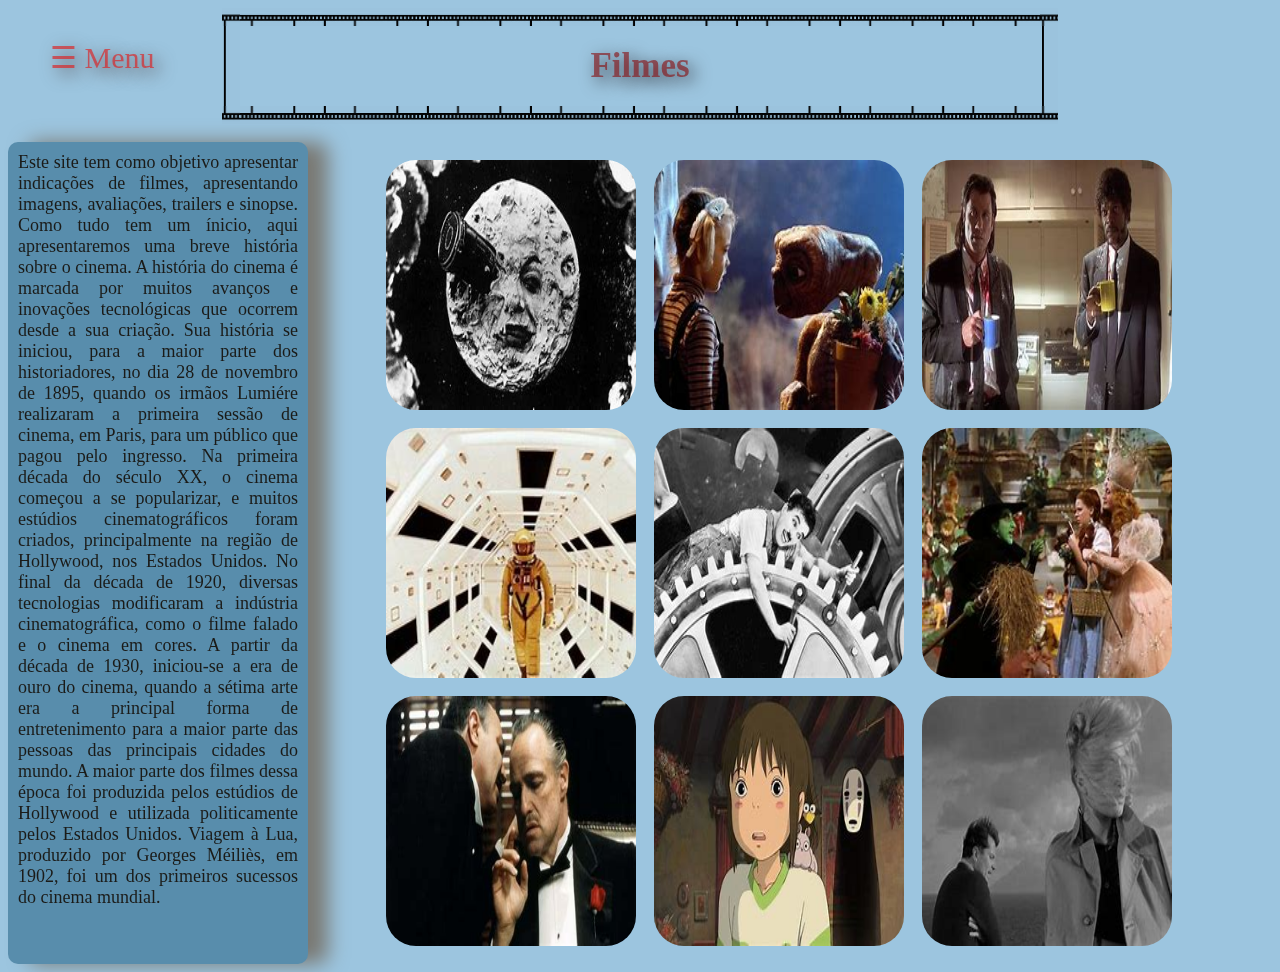
==== index.html @ a50bdb0a "mudança de nome de arquivo" ====
<html>
<head>
    <link rel=stylesheet href=trabalho.css>
    <title>Filmes</title>
</head>
<body>

<input type="checkbox" id="menu-toggle">
<label for="menu-toggle" class="menu-btn">☰ Menu</label>

<div class="sidebar">
     <a href="inicio.html">Início</a>
     <a href="romance.html">Romance</a>
     <a href="comedia.html">Comédia</a>
     <a href="acao.html">Ação</a>
     <a href="suspense.html">Suspense</a>
     <a href="terror.html">Terror</a>
     <a href="formulario.html">Formulário</a>
 </div>

 <div class="container">
    <div class="imagem-borda">
        <h1>Filmes</h1>
    </div>
</div>
<br>

<div class=tentativa>
    <aside class=historia>
        <article>
            Este site tem como objetivo apresentar indicações de filmes, apresentando imagens, avaliações, trailers e sinopse. Como tudo tem um ínicio, aqui apresentaremos uma breve história sobre o cinema. A história do cinema é marcada por muitos avanços e inovações tecnológicas que ocorrem desde a sua criação. Sua história se iniciou, para a maior parte dos historiadores, no dia 28 de novembro de 1895, quando os irmãos Lumiére realizaram a primeira sessão de cinema, em Paris, para um público que pagou pelo ingresso. Na primeira década do século XX, o cinema começou a se popularizar, e muitos estúdios cinematográficos foram criados, principalmente na região de Hollywood, nos Estados Unidos. No final da década de 1920, diversas tecnologias modificaram a indústria cinematográfica, como o filme falado e o cinema em cores. A partir da década de 1930, iniciou-se a era de ouro do cinema, quando a sétima arte era a principal forma de entretenimento para a maior parte das pessoas das principais cidades do mundo. A maior parte dos filmes dessa época foi produzida pelos estúdios de Hollywood e utilizada politicamente pelos Estados Unidos. Viagem à Lua, produzido por Georges Méiliès, em 1902, foi um dos primeiros sucessos do cinema mundial.
        </article>
    </aside>
    <table>
      <tr>
        <td><img src="viagem.jpg" class=viagem></td>
        <td><img src="et.jpg" class=et></td>
        <td><img src="pulp.jpg" class=pulp></td>
      </tr>
      <tr>
        <td><img src="odisseia.jpg" class=viagem></td>
        <td><img src="tempos.jpg" class=tempos></td>
        <td><img src="magico.jpg" class=magico></td>
      </tr>
      <tr>
        <td><img src="poderoso.jpg" class=poderoso></td>
        <td><img src="chihiro.jpg" class=chihiro></td>
        <td><img src="aventura.jpg" class=aventura></td>
      </tr>
    </table>
  </div>
</body>
</html>
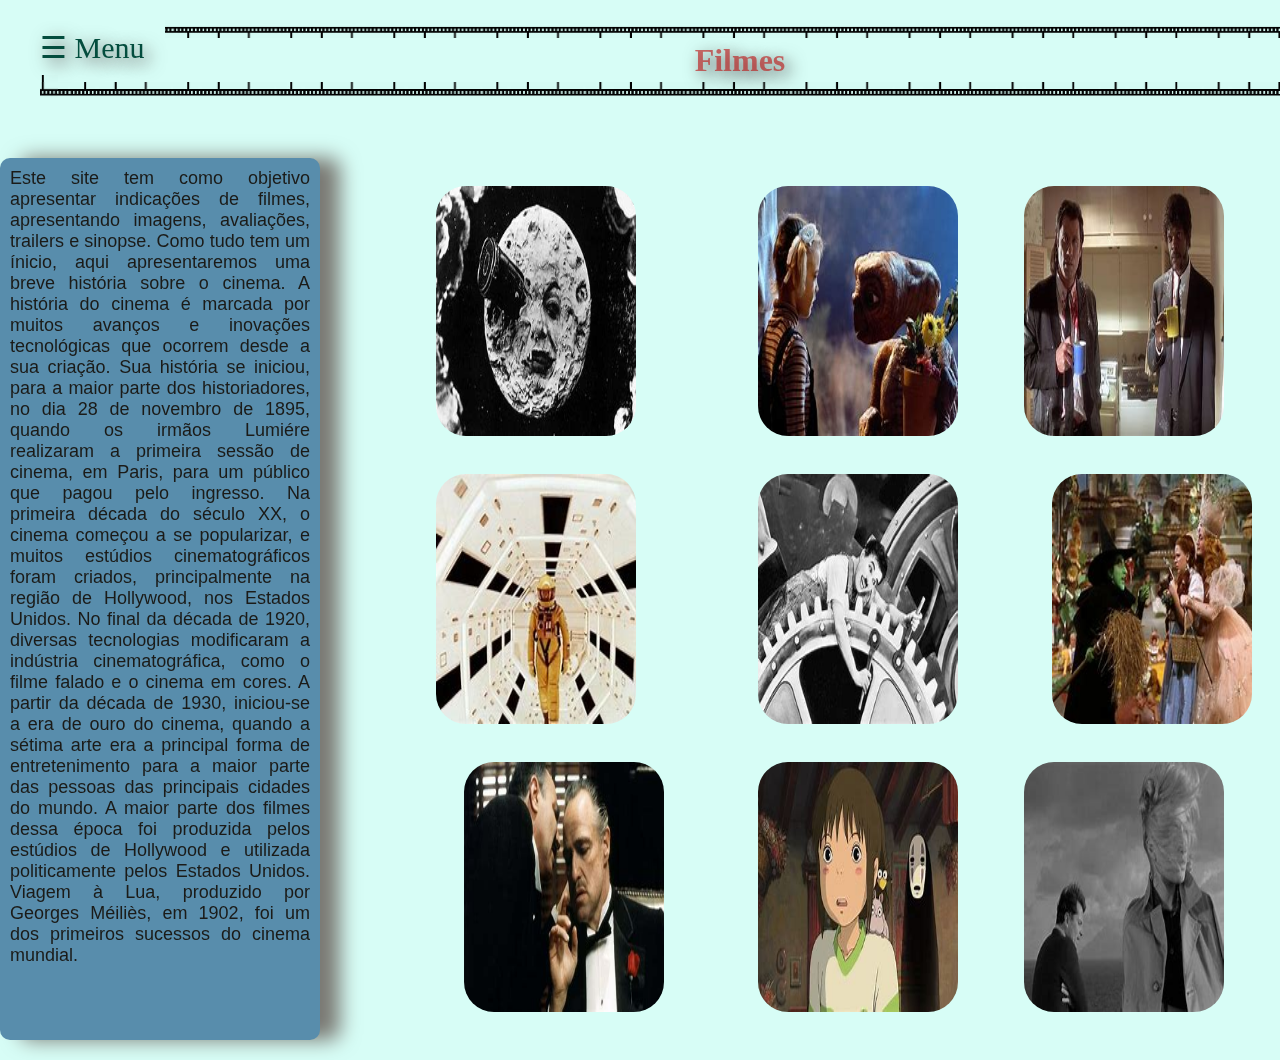
==== commit 84452b14: "atualizações" ====
--- a/index.html
+++ b/index.html
@@ -9,7 +9,7 @@
 <label for="menu-toggle" class="menu-btn">☰ Menu</label>
 
 <div class="sidebar">
-     <a href="inicio.html">Início</a>
+     <a href="index.html">Início</a>
      <a href="romance.html">Romance</a>
      <a href="comedia.html">Comédia</a>
      <a href="acao.html">Ação</a>
